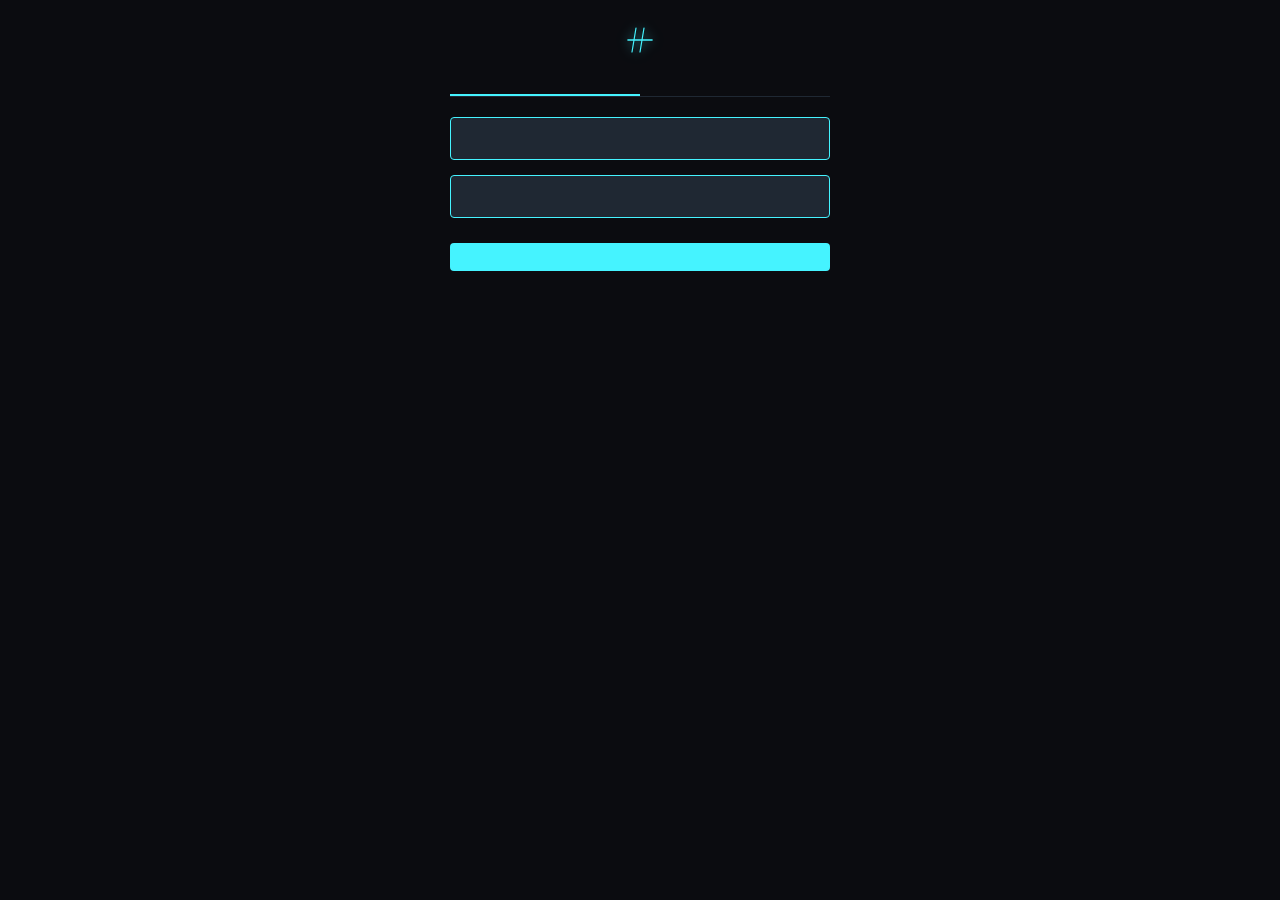
==== auth.html @ b18f2dba "Add files via upload" ====
<!DOCTYPE html>
<html lang="id">
<head>
    <meta charset="UTF-8">
    <meta name="viewport" content="width=device-width, initial-scale=1.0, maximum-scale=1.0, user-scalable=no">
    <title>SushnHush - Authentication</title>
    <link rel="stylesheet" href="style-global.css">
</head>
<body>
    <div class="container">
        <div class="auth-gate" id="authGate">
            <svg class="svg-logo-small" viewBox="0 0 100 100" xmlns="http://www.w3.org/2000/svg">
                <line x1="40" y1="20" x2="30" y2="80" class="shh-line" />
                <line x1="60" y1="20" x2="50" y2="80" class="shh-line" />
                <line x1="20" y1="50" x2="80" y2="50" class="shh-cross" />
            </svg>
            <div class="auth-tabs">
                <button class="tab-btn active" id="tabLogin" onclick="switchTab('login')"></button>
                <button class="tab-btn" id="tabRegister" onclick="switchTab('register')"></button>
            </div>
            <div id="formLogin" class="show-node">
                <input type="text" id="loginUser" class="input-field">
                <div class="password-wrapper">
                    <input type="password" id="loginPass" class="input-field" autocomplete="current-password">
                    <button type="button" class="toggle-pass" onclick="togglePassword('loginPass', this)"></button>
                </div>
                <button class="btn-submit" id="btnLoginSubmit" onclick="simulasiLogin()"></button>
                <p class="forgot-link" id="loginForgot" onclick="trigger3Blok()"></p>
            </div>
            <div id="formRegister" class="hide-node">
                <input type="text" id="regUser" class="input-field" autocomplete="off" oninput="cekPassword()">
                <p class="error-text" id="userTakenText"></p>
                <input type="email" id="regEmail" class="input-field" autocomplete="email" oninput="cekPassword()">
                <div class="password-wrapper">
                    <input type="password" id="regPass" class="input-field" autocomplete="new-password" oninput="cekPassword()">
                    <button type="button" class="toggle-pass" onclick="togglePassword('regPass', this)"></button>
                </div>
                <div class="password-wrapper">
                    <input type="password" id="regPassConfirm" class="input-field" autocomplete="new-password" oninput="cekPassword()">
                    <button type="button" class="toggle-pass" onclick="togglePassword('regPassConfirm', this)"></button>
                </div>
                <p class="error-text" id="passMismatchText"></p>
                <p class="helper-text" id="passHelperText"></p>
                <div class="divider-text" id="reg3BlockTitle"></div>
                <input type="text" id="regQ" class="input-field" autocomplete="off">
                <input type="text" id="regClue" class="input-field" autocomplete="off">
                <input type="password" id="regAns" class="input-field" autocomplete="off">
                <button class="btn-submit" id="btnRegSubmit" onclick="simulasiRegister()" disabled></button>
            </div>
        </div>
    </div>
    <script src="app-global.js"></script>
    <script>
        window.addEventListener('load', function() {
            const lang = localStorage.getItem('sush_lang') || 'ID';
            if (typeof kontenBahasa === 'undefined') return;
            const data = kontenBahasa[lang];
            if (!data) return;

            document.getElementById('tabLogin').innerText = data.tabL; 
            document.getElementById('tabRegister').innerText = data.tabR;
            document.getElementById('loginUser').placeholder = data.loginUserPlaceholder; 
            document.getElementById('loginPass').placeholder = data.loginPassPlaceholder;
            document.getElementById('btnLoginSubmit').innerText = data.loginSubmit; 
            document.getElementById('loginForgot').innerText = data.loginForgot;
            document.getElementById('regUser').placeholder = data.regUserPlaceholder; 
            document.getElementById('regEmail').placeholder = data.regEmailPlaceholder;
            document.getElementById('regPass').placeholder = data.regPassPlaceholder; 
            document.getElementById('regPassConfirm').placeholder = lang === 'ID' ? 'Ulangi Password...' : 'Repeat Password...';
            document.getElementById('passHelperText').innerText = data.passHelper; 
            document.getElementById('reg3BlockTitle').innerText = data.reg3BlockTitle;
            document.getElementById('regQ').placeholder = data.regQPlaceholder; 
            document.getElementById('regClue').placeholder = data.regCluePlaceholder;
            document.getElementById('regAns').placeholder = data.regAnsPlaceholder; 
            document.getElementById('btnRegSubmit').innerText = data.regSubmit;
            document.getElementById('userTakenText').innerText = data.userTaken;

            const btnsToggle = document.querySelectorAll('.toggle-pass');
            btnsToggle.forEach(b => { b.innerText = data.passShow; });
        });

        function switchTab(tab) {
            const loginForm = document.getElementById('formLogin'); 
            const regForm = document.getElementById('formRegister');
            const tabL = document.getElementById('tabLogin'); 
            const tabR = document.getElementById('tabRegister');
            if (tab === 'login') { 
                loginForm.classList.replace('hide-node', 'show-node'); 
                regForm.classList.replace('show-node', 'hide-node'); 
                tabL.classList.add('active'); 
                tabR.classList.remove('active'); 
            } else { 
                regForm.classList.replace('hide-node', 'show-node'); 
                loginForm.classList.replace('show-node', 'hide-node'); 
                tabR.classList.add('active'); 
                tabL.classList.remove('active'); 
                cekPassword();
            }
        }

        function togglePassword(inputId, btn) {
            const input = document.getElementById(inputId);
            const lang = localStorage.getItem('sush_lang') || 'ID';
            if (typeof kontenBahasa === 'undefined') return;
            const data = kontenBahasa[lang];
            if (input.type === 'password') { 
                input.type = 'text'; 
                btn.innerText = data.passHide; 
            } else { 
                input.type = 'password'; 
                btn.innerText = data.passShow; 
            }
        }
        function cekPassword() {
            const user = document.getElementById('regUser').value.trim();
            const email = document.getElementById('regEmail').value.trim();
            const p1 = document.getElementById('regPass').value;
            const p2 = document.getElementById('regPassConfirm').value;
            const err = document.getElementById('passMismatchText');
            const btn = document.getElementById('btnRegSubmit');
            const lang = localStorage.getItem('sush_lang') || 'ID';
            
            if (p2 === "") { err.style.display = 'none'; btn.disabled = true; return; }
            if (p1 !== p2) { 
                err.innerText = lang === 'ID' ? 'Password tidak sama!' : 'Passwords do not match!';
                err.style.display = 'block'; btn.disabled = true; 
            } else { 
                err.style.display = 'none'; 
                if(user !== "" && email !== "" && p1.length >= 6) { btn.disabled = false; } else { btn.disabled = true; }
            }
        }

        const anonNouns = [
            "Panda", "Fox", "Wolf", "Raven", "Viper", "Owl", "Shark", "Falcon", "Panther", "Cobra",
            "Jaguar", "Lynx", "Leopard", "Cheetah", "Badger", "Coyote", "Condor", "Python", "Mamba", "Raptor",
            "Scorpion", "Spider", "Wombat", "Ferret", "Otter", "Weasel", "Ocelot", "Orca", "Mantis", "Grizzly", "Zeus", "Poseidon", "Hades", "Apollo", "Ares", "Hermes", "Hephaestus", "Dionysus", "Odin", "Thor", "Loki", "Anubis", "Osiris", "Ra", "Horus", "Artemis", "Athena", "Aphrodite", "Hera", "Achilles", "Hercules", "Perseus", "Spartacus", "Caesar", "Augustus", "Nero", "Caligula", "Romulus", "Remus", "Alexander", "Hannibal", "Joker", "King", "Queen", "Jack", "Ace", "Spade", "Heart", "Diamond", "Club", "Medusa", "Griffin", "Phoenix", "Gargoyle", "Hydra", "Siren", "Gorgon", "Kraken", "Pegasus", "Centaur", "Cyclops", "Titan", "Valkyrie", "Sphinx", "Minotaur", "Yeti", "Bigfoot", "Chimera", "Banshee", "Wendigo"
        ];

        function generateSecretPin() {
            const chars = "ABCDEFGHJKLMNPQRSTUVWXYZ23456789"; 
            let result = "";
            for (let i = 0; i < 6; i++) {
                result += chars.charAt(Math.floor(Math.random() * chars.length));
            }
            return result;
        }

        async function simulasiRegister() {
            const userValue = document.getElementById('regUser').value.trim(); 
            const emailValue = document.getElementById('regEmail').value.trim(); 
            const passValue = document.getElementById('regPass').value;
            const passwordPattern = /^(?=.*[a-zA-Z])(?=.*\d).{6,}$/; 
            const invalidUserPattern = /[@]/;
            const lang = localStorage.getItem('sush_lang') || 'ID';
            
            const errUserTaken = document.getElementById('userTakenText');
            if (errUserTaken) errUserTaken.style.display = 'none';
            
            if(!userValue || !emailValue) {
                alert(lang === 'ID' ? "Username dan Email wajib diisi!" : "Username and Email are required!");
                return;
            }

            if (invalidUserPattern.test(userValue)) {
                alert(lang === 'ID' ? "Akses Ditolak: Username tidak boleh mengandung simbol '@' atau menyerupai format email!" : "Access Denied: Username must not contain the '@' symbol or resemble an email format!");
                return;
            }
            
            if (!passwordPattern.test(passValue)) {
                alert(lang === 'ID' ? "Akses Ditolak: Password harus terdiri dari minimal 6 karakter dan merupakan gabungan huruf serta angka!" : "Access Denied: Password must be at least 6 characters and contain both letters and numbers!");
                return;
            }
            
            try {
                const urlCekUser = SUPABASE_URL + '/rest/v1/users?username=eq.' + encodeURIComponent(userValue);
                const resCekUser = await fetch(urlCekUser, { method: 'GET', headers: reqHeaders });
                const dataCekUser = await resCekUser.json();
                
                if (dataCekUser && dataCekUser.length > 0) {
                    if (errUserTaken) errUserTaken.style.display = 'block';
                    return;
                }

                const urlCek = SUPABASE_URL + '/rest/v1/users?email=eq.' + encodeURIComponent(emailValue);
                const resCek = await fetch(urlCek, { method: 'GET', headers: reqHeaders });
                const dataCek = await resCek.json();
                
                if (dataCek && dataCek.length > 0) {
                    alert(lang === 'ID' ? "Akses Ditolak: Email ini sudah terdaftar di sistem SUSHNHUSH!" : "Access Denied: This email is already registered!");
                    return;
                }
                
                const newAlias = `${anonNouns[Math.floor(Math.random() * anonNouns.length)]}#${generateSecretPin()}`;
                
                const urlPost = SUPABASE_URL + '/rest/v1/users';
                const postHeaders = Object.assign({}, reqHeaders, { 'Prefer': 'return=representation' });
                const resPost = await fetch(urlPost, {
                    method: 'POST',
                    headers: postHeaders,
                    body: JSON.stringify({ username: userValue, email: emailValue, global_alias: newAlias, password: passValue })
                });
                
                if (!resPost.ok) {
                    const errObj = await resPost.json();
                    alert("System Error: " + errObj.message);
                    return;
                }
                
                localStorage.setItem('sush_curUser', userValue); 
                localStorage.setItem('sush_curEmail', emailValue); 
                localStorage.setItem('sush_curAlias', newAlias);
                
                if (lang === 'ID') {
                    alert(`Registrasi Berhasil\n\nAkun Anda telah dibuat. Sistem mengacak nama samaran Anda menjadi: ${newAlias}`);
                } else {
                    alert(`Registration Successful\n\nAccount created. System randomized your alias to: ${newAlias}`);
                }
                
                if (typeof navigasiKeHalaman === 'function') {
                    navigasiKeHalaman('beranda.html', 'slide-out-left');
                } else {
                    window.location.href = 'beranda.html';
                }
                
            } catch (err) {
                alert(lang === 'ID' ? "Koneksi ke server gagal: " + err.message : "Failed to connect to server: " + err.message);
            }
        }
        async function simulasiLogin() {
            const loginVal = document.getElementById('loginUser').value.trim();
            const passVal = document.getElementById('loginPass').value; 
            const lang = localStorage.getItem('sush_lang') || 'ID';
            
            if(!loginVal || !passVal) {
                alert(lang === 'ID' ? 'Username/Email dan Password wajib diisi!' : 'Username/Email and Password are required!');
                return;
            }

            try {
                const urlGet = SUPABASE_URL + '/rest/v1/users?or=(email.eq.' + encodeURIComponent(loginVal) + ',username.eq.' + encodeURIComponent(loginVal) + ')';
                const res = await fetch(urlGet, { method: 'GET', headers: reqHeaders });
                const data = await res.json();
                
                if (!data || data.length === 0) {
                    alert(lang === 'ID' ? 'Akses Ditolak: Kredensial tidak dikenali di sistem!' : 'Access Denied: Unrecognized Credentials!');
                    return;
                }
                
                if (data[0].password !== passVal) {
                    alert(lang === 'ID' ? 'Akses Ditolak: Password yang Anda masukkan salah!' : 'Access Denied: Incorrect Password!');
                    return;
                }
                
                localStorage.setItem('sush_curUser', data[0].username || 'Member'); 
                localStorage.setItem('sush_curEmail', data[0].email);
                localStorage.setItem('sush_curAlias', data[0].global_alias);
                
                if (lang === 'ID') {
                    alert(`Mencocokkan kredensial dengan database...\nBerhasil masuk ke SUSHNHUSH!`);
                } else {
                    alert(`Matching credentials with database...\nSuccessfully entered SUSHNHUSH!`);
                }
                
                if (typeof navigasiKeHalaman === 'function') {
                    navigasiKeHalaman('beranda.html', 'slide-out-left');
                } else {
                    window.location.href = 'beranda.html';
                }
            } catch (err) {
                alert('System Error: ' + err.message);
            }
        }

        function trigger3Blok() {
            const lang = localStorage.getItem('sush_lang') || 'ID';
            const inputUser = prompt(lang === 'ID' ? "Masukkan Email/Username terdaftar:" : "Enter your registered Email/Username:");
            if (!inputUser) return;
            alert(lang === 'ID' ? `[PROSES PEMULIHAN 3 BLOK AKTIF] \n\nSistem menampilkan Pertanyaan Rahasia & Clue buatanmu sendiri. \n\n[Skenario Sukses]: Jika Jawaban cocok, link reset otomatis terkirim via Email Service Gratisan (Brevo/Resend)!` : `[3-BLOCK RECOVERY ACTIVE] \n\nSystem fetches your unique Secret Question & Clue. \n\n[Success Scenario]: If the Answer matches, a reset link will be sent via Free Email Service!`);
        }
    </script>
</body>
</html>
---- style-global.css ----
body {
    margin: 0;
    padding: 0;
    background-color: #0b0c10;
    color: #c5c6c7;
    font-family: 'Segoe UI', Tahoma, Geneva, Verdana, sans-serif;
    display: flex;
    justify-content: center;
    align-items: center;
    min-height: 100dvh;
    width: 100vw;
    overflow: hidden;
}

.container {
    width: 100%;
    max-width: 420px;
    height: 100dvh;
    padding: 20px;
    box-sizing: border-box;
    display: flex;
    flex-direction: column;
    position: relative;
    overflow: hidden;
}

.page-view {
    position: absolute;
    top: 0;
    left: 0;
    width: 100%;
    height: 100%;
    padding: 20px;
    box-sizing: border-box;
    display: flex;
    flex-direction: column;
    background-color: #0b0c10;
}

.slide-out-left {
    animation: slideOutLeftAnim 0.25s ease-in-out forwards;
}

.slide-in-right {
    animation: slideInRightAnim 0.25s ease-in-out forwards;
}

.slide-out-right {
    animation: slideOutRightAnim 0.25s ease-in-out forwards;
}

.slide-in-left {
    animation: slideInLeftAnim 0.25s ease-in-out forwards;
}

@keyframes slideOutLeftAnim {
    from { transform: translateX(0); opacity: 1; }
    to { transform: translateX(-100%); opacity: 0; }
}

@keyframes slideInRightAnim {
    from { transform: translateX(100%); opacity: 0; }
    to { transform: translateX(0); opacity: 1; }
}

@keyframes slideOutRightAnim {
    from { transform: translateX(0); opacity: 1; }
    to { transform: translateX(100%); opacity: 0; }
}

@keyframes slideInLeftAnim {
    from { transform: translateX(-100%); opacity: 0; }
    to { transform: translateX(0); opacity: 1; }
}

.language-gate {
    display: flex;
    flex-direction: column;
    justify-content: center;
    align-items: center;
    height: 100%;
}

.brand-name {
    font-size: 1.8rem;
    font-weight: bold;
    color: #ffffff;
    letter-spacing: 3px;
    margin-bottom: 40px;
    text-align: center;
}

.btn-lang {
    background: transparent;
    border: 1px solid #45f3ff;
    color: #45f3ff;
    padding: 12px 24px;
    font-size: 1rem;
    font-weight: 600;
    margin: 10px auto;
    cursor: pointer;
    border-radius: 4px;
    width: 85%;
    display: block;
    transition: all 0.3s ease;
}

.btn-lang:active, .btn-lang:hover {
    background: #45f3ff;
    color: #0b0c10;
    box-shadow: 0 0 15px #45f3ff;
}

.landing-page {
    height: 100%;
    overflow-y: auto;
    text-align: left;
    padding-bottom: 20px;
    position: relative;
}

.btn-back-gate {
    background: transparent;
    border: none;
    color: #45f3ff;
    font-size: 1.2rem;
    cursor: pointer;
    position: relative;
    display: inline-block;
    margin-bottom: 10px;
    padding: 10px 0;
    outline: none;
}

.landing-page h2 {
    color: #ffffff;
    font-size: 1.6rem;
    text-align: center;
    margin-bottom: 25px;
    border-bottom: 1px solid #1f2833;
    padding-bottom: 10px;
    margin-top: 10px;
}

.section-title {
    color: #ffffff;
    font-size: 1.1rem;
    font-weight: 600;
    margin-top: 20px;
    margin-bottom: 8px;
}

.vibe-box {
    background: #1f2833;
    border-left: 4px solid #45f3ff;
    padding: 12px 15px;
    margin-bottom: 15px;
    border-radius: 4px;
}

.vibe-box p {
    margin: 0;
    font-size: 0.95rem;
    line-height: 1.5;
}

.feature-list {
    margin: 0 0 20px 0;
    padding-left: 20px;
    font-size: 0.95rem;
    line-height: 1.6;
}

.feature-list li {
    margin-bottom: 8px;
}

.rules-box {
    background: #151a21;
    border: 1px solid #ff4a4a;
    padding: 15px;
    border-radius: 4px;
    margin-bottom: 30px;
}

.rules-box h3 {
    color: #ff4a4a;
    margin-top: 0;
    margin-bottom: 8px;
    font-size: 1rem;
}

.rules-box ul {
    margin: 0;
    padding-left: 20px;
    font-size: 0.9rem;
    color: #e5e5e5;
    line-height: 1.5;
}

.btn-next {
    background: #45f3ff;
    color: #0b0c10;
    border: none;
    padding: 14px;
    font-size: 1rem;
    font-weight: bold;
    width: 100%;
    border-radius: 4px;
    cursor: pointer;
    margin-bottom: 20px;
    box-shadow: 0 4px 10px rgba(69, 243, 255, 0.2);
}

.auth-gate {
    height: 100%;
    overflow-y: auto;
    padding-bottom: 20px;
}

.auth-tabs {
    display: flex;
    margin-bottom: 20px;
    border-bottom: 1px solid #1f2833;
}

.tab-btn {
    flex: 1;
    background: transparent;
    border: none;
    color: #c5c6c7;
    padding: 12px;
    font-size: 1rem;
    font-weight: bold;
    cursor: pointer;
    transition: all 0.3s;
}

.tab-btn.active {
    color: #45f3ff;
    border-bottom: 2px solid #45f3ff;
}

.input-field {
    width: 100%;
    padding: 12px;
    margin-bottom: 15px;
    box-sizing: border-box;
    background: #1f2833;
    border: 1px solid #45f3ff;
    color: #ffffff;
    border-radius: 4px;
    font-size: 0.95rem;
    outline: none;
}

.input-field:focus {
    box-shadow: 0 0 8px rgba(69, 243, 255, 0.3);
}

.password-wrapper {
    position: relative;
    width: 100%;
    margin-bottom: 15px;
}

.password-wrapper .input-field {
    margin-bottom: 0;
    padding-right: 65px;
}

.toggle-pass {
    position: absolute;
    right: 12px;
    top: 50%;
    transform: translateY(-50%);
    background: transparent;
    border: none;
    color: #45f3ff;
    font-size: 0.75rem;
    font-weight: bold;
    cursor: pointer;
    outline: none;
    padding: 0;
    letter-spacing: 1px;
}

.helper-text {
    color: #a0a0a0;
    font-size: 0.8rem;
    text-align: left;
    margin-top: -10px;
    margin-bottom: 15px;
    line-height: 1.4;
}

.error-text {
    color: #ff4a4a;
    font-size: 0.8rem;
    text-align: left;
    margin-top: -10px;
    margin-bottom: 15px;
    line-height: 1.4;
    display: none;
}

.divider-text {
    color: #45f3ff;
    font-size: 0.85rem;
    text-align: left;
    margin: 10px 0 15px 0;
    border-bottom: 1px dashed #1f2833;
    padding-bottom: 5px;
}

.btn-submit {
    background: #45f3ff;
    color: #0b0c10;
    border: none;
    padding: 14px;
    font-size: 1rem;
    font-weight: bold;
    width: 100%;
    border-radius: 4px;
    cursor: pointer;
    margin-top: 10px;
    transition: 0.3s;
}

.btn-submit:disabled {
    background: #333;
    color: #777;
    cursor: not-allowed;
    box-shadow: none;
}

.forgot-link {
    color: #45f3ff;
    font-size: 0.85rem;
    text-align: center;
    margin-top: 15px;
    cursor: pointer;
    text-decoration: underline;
}
.main-hub {
    height: 100%;
    flex-direction: column;
    display: flex;
}

.hub-header {
    display: flex;
    justify-content: space-between;
    align-items: center;
    border-bottom: 1px solid #1f2833;
    padding-bottom: 12px;
    width: 100%;
    box-sizing: border-box;
    flex-wrap: wrap;
    gap: 10px;
}

.hub-title {
    font-size: 1.2rem;
    color: #ffffff;
    margin: 0;
    font-weight: bold;
    display: flex;
    align-items: center;
    gap: 8px;
    cursor: pointer;
    user-select: none;
}

.hub-nav-group {
    display: flex;
    gap: 10px;
    align-items: center;
    flex-wrap: wrap;
}

.nav-btn {
    background: transparent;
    border: none;
    color: #c5c6c7;
    font-size: 0.85rem;
    font-weight: bold;
    cursor: pointer;
    padding: 5px;
    transition: color 0.3s;
    outline: none;
}

.nav-btn.active, .nav-btn:hover {
    color: #45f3ff;
}

.nav-btn-action {
    background: transparent;
    border: 1px solid #45f3ff;
    color: #45f3ff;
    font-size: 1.2rem;
    font-weight: bold;
    cursor: pointer;
    padding: 0 8px;
    border-radius: 4px;
    display: flex;
    align-items: center;
    justify-content: center;
    height: 28px;
    outline: none;
}

.btn-logout {
    background: transparent;
    border: 1px solid #ff4a4a;
    color: #ff4a4a;
    padding: 5px 10px;
    border-radius: 4px;
    cursor: pointer;
    font-size: 0.8rem;
    font-weight: bold;
    outline: none;
}

.roll-down-panel {
    width: 100%;
    background: #151a21;
    box-sizing: border-box;
    overflow-y: auto;
    max-height: 0px;
    transition: max-height 0.4s ease-in-out;
    border-bottom: 1px solid transparent;
}

.roll-down-panel.active {
    border-bottom: 1px solid #1f2833;
    margin-bottom: 15px;
    max-height: 50vh;
}

.roll-down-content {
    padding: 15px;
    display: flex;
    flex-direction: column;
    gap: 15px;
}

.profile-bar {
    background: #0b0c10;
    border: 1px dashed #45f3ff;
    border-radius: 4px;
    padding: 10px 15px;
    display: flex;
    flex-direction: column;
    gap: 5px;
}

.profile-item {
    font-size: 0.85rem;
    color: #c5c6c7;
    display: flex;
    justify-content: space-between;
}

.profile-item span:first-child {
    font-weight: bold;
    color: #45f3ff;
}

.btn-create-group {
    background: #45f3ff;
    color: #0b0c10;
    border: none;
    padding: 15px;
    font-size: 1.1rem;
    font-weight: bold;
    width: 100%;
    border-radius: 4px;
    cursor: pointer;
}

.btn-invite-link {
    background: #1f2833;
    color: #45f3ff;
    border: 1px dashed #45f3ff;
    padding: 10px;
    font-size: 0.95rem;
    font-weight: bold;
    width: 100%;
    border-radius: 4px;
    cursor: pointer;
    margin-bottom: 20px;
    transition: 0.3s;
}

.btn-invite-link:active {
    background: #45f3ff;
    color: #0b0c10;
}

.search-box {
    display: flex;
}

.search-box .input-field {
    margin-bottom: 0;
    border-radius: 4px 0 0 4px;
    border-right: none;
}

.btn-search {
    background: #1f2833;
    border: 1px solid #45f3ff;
    border-left: none;
    color: #45f3ff;
    padding: 0 20px;
    border-radius: 0 4px 4px 0;
    cursor: pointer;
    font-weight: bold;
}

.list-item-friend {
    display: flex;
    justify-content: space-between;
    align-items: center;
    background: #0b0c10;
    border-left: 3px solid #45f3ff;
    padding: 10px;
    border-radius: 2px;
    cursor: pointer;
    transition: background 0.3s;
}

.list-item-friend:hover {
    background: #1f2833;
}

.list-friend-name {
    font-size: 0.9rem;
    color: #ffffff;
    font-weight: bold;
}

.chat-list {
    flex: 1;
    overflow-y: auto;
    display: flex;
    flex-direction: column;
    gap: 10px;
    margin-top: 15px;
}

.empty-state {
    text-align: center;
    padding: 20px 10px;
    color: #a0a0a0;
    font-size: 0.95rem;
    border: 1px dashed #1f2833;
    border-radius: 4px;
}

.chat-room {
    height: 100%;
    flex-direction: column;
    display: flex;
}

.chat-header {
    display: flex;
    justify-content: space-between;
    align-items: center;
    border-bottom: 1px solid #1f2833;
    padding-bottom: 15px;
    margin-bottom: 15px;
}

.back-btn {
    background: transparent;
    border: none;
    color: #45f3ff;
    font-size: 1.5rem;
    cursor: pointer;
    padding: 0 10px 0 0;
    outline: none;
}

.chat-title-area {
    flex: 1;
    text-align: left;
}

.chat-group-name {
    font-size: 1.2rem;
    color: #ffffff;
    font-weight: bold;
    margin: 0;
}

.chat-status {
    font-size: 0.75rem;
    color: #a0a0a0;
    margin-top: 3px;
    font-style: italic;
}

.chat-secret-id {
    font-size: 0.8rem;
    color: #a0a0a0;
    background: #151a21;
    padding: 2px 6px;
    border-radius: 4px;
}

.chat-messages {
    flex: 1;
    overflow-y: auto;
    display: flex;
    flex-direction: column;
    gap: 12px;
    padding-right: 5px;
    margin-bottom: 15px;
}

.msg-bubble {
    max-width: 80%;
    padding: 10px 14px;
    border-radius: 8px;
    font-size: 0.95rem; line-height: 1.4;
    word-wrap: break-word;
    position: relative;
}

.msg-me {
    background: #45f3ff;
    color: #0b0c10;
    align-self: flex-end;
    border-bottom-right-radius: 2px;
}

.msg-system {
    background: transparent;
    color: #a0a0a0;
    align-self: center;
    font-size: 0.8rem;
    text-align: center;
    font-style: italic;
    border: 1px dashed #1f2833;
    border-radius: 4px;
    padding: 5px 10px;
    width: 90%;
}

.msg-lifespan {
    font-size: 0.7rem;
    margin-top: 5px;
    text-align: right;
    opacity: 0.7;
    font-weight: bold;
}

.chat-input-area {
    display: flex;
    gap: 10px;
    align-items: center;
    background: #0b0c10;
    padding-top: 10px;
    border-top: 1px solid #1f2833;
}

.chat-input {
    flex: 1;
    padding: 14px;
    background: #151a21;
    border: 1px solid #1f2833;
    color: #fff;
    border-radius: 20px;
    outline: none;
    transition: 0.3s;
    font-size: 0.95rem;
}

.chat-input:focus {
    border-color: #45f3ff;
}

.btn-send {
    background: #45f3ff;
    border: none;
    width: 45px;
    height: 45px;
    border-radius: 50%;
    color: #0b0c10;
    cursor: pointer;
    display: flex;
    justify-content: center;
    align-items: center;
    font-size: 1.2rem;
    transform: rotate(-45deg);
    padding-left: 5px;
}

.notif-item {
    display: flex;
    flex-direction: column;
    gap: 10px;
    background: #0b0c10;
    border-left: 3px solid #ffd700;
    padding: 10px;
    border-radius: 2px;
}

.notif-text {
    font-size: 0.85rem;
    color: #ffffff;
    line-height: 1.4;
}

.notif-bars {
    width: 100%;
    display: flex;
    flex-direction: column;
}

.notif-btns {
    display: flex;
    gap: 10px;
}

.btn-notif-accept {
    flex: 1;
    background: #45f3ff;
    border: none;
    color: #0b0c10;
    padding: 6px;
    font-size: 0.8rem;
    font-weight: bold;
    border-radius: 2px;
    cursor: pointer;
}

.btn-notif-reject {
    flex: 1;
    background: transparent;
    border: 1px solid #ff4a4a;
    color: #ff4a4a;
    padding: 6px;
    font-size: 0.8rem;
    font-weight: bold;
    border-radius: 2px;
    cursor: pointer;
}

.modal-overlay {
    display: none;
    position: fixed;
    top: 0;
    left: 0;
    width: 100%;
    height: 100%;
    background: rgba(11, 12, 16, 0.95);
    z-index: 1000;
    justify-content: center;
    align-items: center;
    backdrop-filter: blur(5px);
}

.modal-box {
    background: #151a21;
    border: 1px solid #45f3ff;
    width: 90%;
    max-width: 350px;
    padding: 20px;
    border-radius: 8px;
    text-align: left;
}

.modal-title {
    color: #ffffff;
    font-size: 1.2rem;
    margin: 0 0 15px 0;
    border-bottom: 1px dashed #1f2833;
    padding-bottom: 10px;
}

.modal-text {
    color: #c5c6c7;
    font-size: 0.9rem;
    margin-bottom: 20px;
    line-height: 1.5;
}

.modal-actions {
    display: flex;
    gap: 10px;
}

.btn-cancel {
    flex: 1;
    background: transparent;
    border: 1px solid #c5c6c7;
    color: #c5c6c7;
    padding: 10px;
    border-radius: 4px;
    cursor: pointer;
    font-weight: bold;
}

.btn-confirm {
    flex: 1;
    background: #45f3ff;
    border: none;
    color: #0b0c10;
    padding: 10px;
    border-radius: 4px;
    cursor: pointer;
    font-weight: bold;
}

.show-node {
    display: block !important;
}

.show-flex {
    display: flex !important;
}

.fade-in {
    opacity: 1 !important;
    transform: translateX(0) !important;
    transform: translateY(0) !important;
}

.hide-node {
    display: none !important;
}

.svg-logo {
    width: 60px;
    height: 60px;
    aspect-ratio: 1 / 1;
    margin: 0 auto 15px auto;
    display: block;
    filter: drop-shadow(0 0 8px rgba(69, 243, 255, 0.6));
}

.svg-logo-small {
    width: 40px;
    height: 40px;
    aspect-ratio: 1 / 1;
    margin: 0 auto 10px auto;
    display: block;
    filter: drop-shadow(0 0 6px rgba(69, 243, 255, 0.6));
}

.svg-logo-hub {
    width: 30px;
    height: 30px;
    display: inline-block;
    filter: drop-shadow(0 0 5px rgba(69, 243, 255, 0.8));
}

.shh-line {
    stroke: #45f3ff;
    stroke-width: 3;
    stroke-linecap: round;
}

.shh-cross {
    stroke: #45f3ff;
    stroke-width: 4;
    stroke-linecap: round;
}

.neon-dot {
    font-size: 1.2rem;
    margin-left: 5px;
    line-height: 1;
    display: inline-block;
}

.dot-green {
    color: #45f3ff;
    text-shadow: 0 0 5px #45f3ff, 0 0 10px #45f3ff;
}

.dot-yellow {
    color: #ffd700;
    text-shadow: 0 0 5px #ffd700, 0 0 10px #ffd700;
}

.dot-red {
    color: #ff4a4a;
    text-shadow: 0 0 5px #ff4a4a, 0 0 10px #ff4a4a;
}

::-webkit-scrollbar {
    width: 4px;
}

::-webkit-scrollbar-track {
    background: transparent;
}

::-webkit-scrollbar-thumb {
    background: #1f2833;
    border-radius: 10px;
}
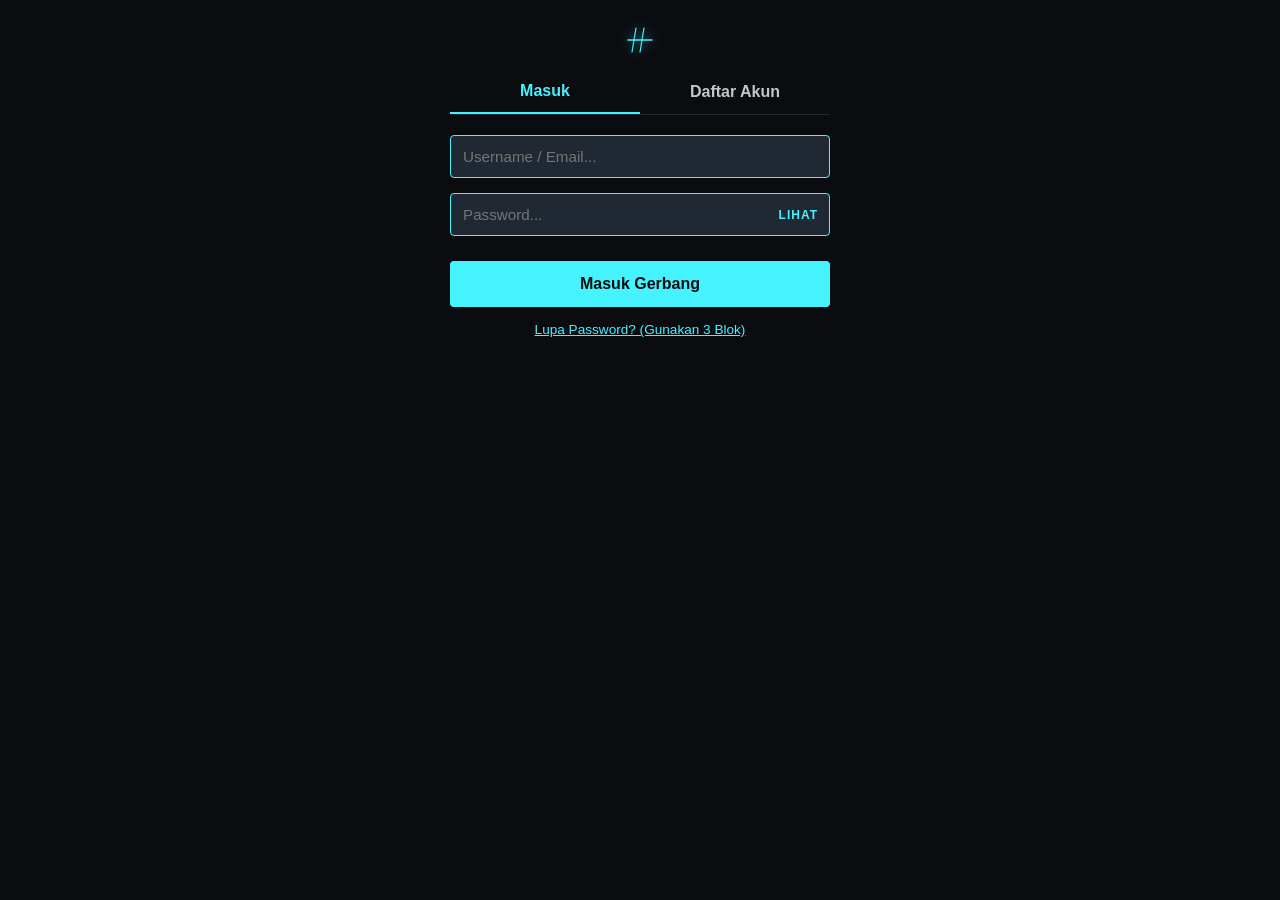
==== commit 8bc46a32: "Update auth.html" ====
--- a/auth.html
+++ b/auth.html
@@ -8,16 +8,18 @@
 </head>
 <body>
     <div class="container">
-        <div class="auth-gate" id="authGate">
+        <div class="auth-gate" id="authGate" style="display: block; opacity: 1;">
             <svg class="svg-logo-small" viewBox="0 0 100 100" xmlns="http://www.w3.org/2000/svg">
                 <line x1="40" y1="20" x2="30" y2="80" class="shh-line" />
                 <line x1="60" y1="20" x2="50" y2="80" class="shh-line" />
                 <line x1="20" y1="50" x2="80" y2="50" class="shh-cross" />
             </svg>
+            
             <div class="auth-tabs">
                 <button class="tab-btn active" id="tabLogin" onclick="switchTab('login')"></button>
                 <button class="tab-btn" id="tabRegister" onclick="switchTab('register')"></button>
             </div>
+            
             <div id="formLogin" class="show-node">
                 <input type="text" id="loginUser" class="input-field">
                 <div class="password-wrapper">
@@ -27,36 +29,70 @@
                 <button class="btn-submit" id="btnLoginSubmit" onclick="simulasiLogin()"></button>
                 <p class="forgot-link" id="loginForgot" onclick="trigger3Blok()"></p>
             </div>
+            
             <div id="formRegister" class="hide-node">
                 <input type="text" id="regUser" class="input-field" autocomplete="off" oninput="cekPassword()">
                 <p class="error-text" id="userTakenText"></p>
                 <input type="email" id="regEmail" class="input-field" autocomplete="email" oninput="cekPassword()">
+                
                 <div class="password-wrapper">
                     <input type="password" id="regPass" class="input-field" autocomplete="new-password" oninput="cekPassword()">
                     <button type="button" class="toggle-pass" onclick="togglePassword('regPass', this)"></button>
                 </div>
+
                 <div class="password-wrapper">
                     <input type="password" id="regPassConfirm" class="input-field" autocomplete="new-password" oninput="cekPassword()">
                     <button type="button" class="toggle-pass" onclick="togglePassword('regPassConfirm', this)"></button>
                 </div>
+                
                 <p class="error-text" id="passMismatchText"></p>
                 <p class="helper-text" id="passHelperText"></p>
+                
                 <div class="divider-text" id="reg3BlockTitle"></div>
                 <input type="text" id="regQ" class="input-field" autocomplete="off">
                 <input type="text" id="regClue" class="input-field" autocomplete="off">
                 <input type="password" id="regAns" class="input-field" autocomplete="off">
+                
                 <button class="btn-submit" id="btnRegSubmit" onclick="simulasiRegister()" disabled></button>
             </div>
         </div>
     </div>
-    <script src="app-global.js"></script>
-    <script>
+        <script>
+        const SUPABASE_URL = 'https://zyqqywdobpkyhmzcrlws.supabase.co';
+        const SUPABASE_KEY = 'sb_publishable_phKP0N4tOOkrVKr4lyQZHw_T9cqh9Bk';
+        
+        const reqHeaders = {
+            'apikey': SUPABASE_KEY,
+            'Authorization': 'Bearer ' + SUPABASE_KEY,
+            'Content-Type': 'application/json'
+        };
+
+        const kontenBahasaLokal = {
+            'ID': {
+                tabL: 'Masuk', tabR: 'Daftar Akun',
+                loginUserPlaceholder: 'Username / Email...', loginPassPlaceholder: 'Password...', loginSubmit: 'Masuk Gerbang', loginForgot: 'Lupa Password? (Gunakan 3 Blok)',
+                regUserPlaceholder: 'Username...', regEmailPlaceholder: 'Email Aktif...', regPassPlaceholder: 'Password...', passHelper: '*Password terdiri dari minimal 6 karakter gabungan antara angka dan huruf.',
+                reg3BlockTitle: 'Keamanan 3 Blok (Anti-Lupa)', regQPlaceholder: '1. Buat Pertanyaan Rahasia (Cth: Kucing pertama?)...', regCluePlaceholder: '2. Clue Jawaban (Cth: Warna Oren)...', regAnsPlaceholder: '3. Jawaban Rahasia (Akan di-hash)...', regSubmit: 'Daftar & Acak Nama Samaran',
+                passShow: 'LIHAT', passHide: 'TUTUP', userTaken: 'Username sudah digunakan!'
+            },
+            'EN': {
+                tabL: 'Sign In', tabR: 'Register',
+                loginUserPlaceholder: 'Username / Email...', loginPassPlaceholder: 'Password...', loginSubmit: 'Enter the Gate', loginForgot: 'Forgot Password? (Use 3 Blocks)',
+                regUserPlaceholder: 'Username...', regEmailPlaceholder: 'Active Email...', regPassPlaceholder: 'Password...', passHelper: '*Password must be at least 6 characters containing both letters and numbers.',
+                reg3BlockTitle: '3-Block Security (Anti-Forget)', regQPlaceholder: '1. Secret Question (Ex: First pet?)...', regCluePlaceholder: '2. Answer Clue (Ex: Orange color)...', regAnsPlaceholder: '3. Secret Answer (Will be hashed)...', regSubmit: 'Register & Randomize Alias',
+                passShow: 'SHOW', passHide: 'HIDE', userTaken: 'Username is already taken!'
+            }
+        };
+
         window.addEventListener('load', function() {
-            const lang = localStorage.getItem('sush_lang') || 'ID';
-            if (typeof kontenBahasa === 'undefined') return;
-            const data = kontenBahasa[lang];
-            if (!data) return;
-
+            let lang = localStorage.getItem('sush_lang');
+            if (!lang || (lang !== 'ID' && lang !== 'EN')) {
+                lang = 'ID';
+                localStorage.setItem('sush_lang', 'ID');
+            }
+            
+            const data = kontenBahasaLokal[lang];
+            
             document.getElementById('tabLogin').innerText = data.tabL; 
             document.getElementById('tabRegister').innerText = data.tabR;
             document.getElementById('loginUser').placeholder = data.loginUserPlaceholder; 
@@ -67,6 +103,7 @@
             document.getElementById('regEmail').placeholder = data.regEmailPlaceholder;
             document.getElementById('regPass').placeholder = data.regPassPlaceholder; 
             document.getElementById('regPassConfirm').placeholder = lang === 'ID' ? 'Ulangi Password...' : 'Repeat Password...';
+            document.getElementById('passMismatchText').innerText = lang === 'ID' ? 'Password tidak sama!' : 'Passwords do not match!';
             document.getElementById('passHelperText').innerText = data.passHelper; 
             document.getElementById('reg3BlockTitle').innerText = data.reg3BlockTitle;
             document.getElementById('regQ').placeholder = data.regQPlaceholder; 
@@ -84,6 +121,7 @@
             const regForm = document.getElementById('formRegister');
             const tabL = document.getElementById('tabLogin'); 
             const tabR = document.getElementById('tabRegister');
+            
             if (tab === 'login') { 
                 loginForm.classList.replace('hide-node', 'show-node'); 
                 regForm.classList.replace('show-node', 'hide-node'); 
@@ -101,8 +139,7 @@
         function togglePassword(inputId, btn) {
             const input = document.getElementById(inputId);
             const lang = localStorage.getItem('sush_lang') || 'ID';
-            if (typeof kontenBahasa === 'undefined') return;
-            const data = kontenBahasa[lang];
+            const data = kontenBahasaLokal[lang];
             if (input.type === 'password') { 
                 input.type = 'text'; 
                 btn.innerText = data.passHide; 
@@ -111,6 +148,7 @@
                 btn.innerText = data.passShow; 
             }
         }
+
         function cekPassword() {
             const user = document.getElementById('regUser').value.trim();
             const email = document.getElementById('regEmail').value.trim();
@@ -118,11 +156,9 @@
             const p2 = document.getElementById('regPassConfirm').value;
             const err = document.getElementById('passMismatchText');
             const btn = document.getElementById('btnRegSubmit');
-            const lang = localStorage.getItem('sush_lang') || 'ID';
             
             if (p2 === "") { err.style.display = 'none'; btn.disabled = true; return; }
             if (p1 !== p2) { 
-                err.innerText = lang === 'ID' ? 'Password tidak sama!' : 'Passwords do not match!';
                 err.style.display = 'block'; btn.disabled = true; 
             } else { 
                 err.style.display = 'none'; 
@@ -216,16 +252,13 @@
                     alert(`Registration Successful\n\nAccount created. System randomized your alias to: ${newAlias}`);
                 }
                 
-                if (typeof navigasiKeHalaman === 'function') {
-                    navigasiKeHalaman('beranda.html', 'slide-out-left');
-                } else {
-                    window.location.href = 'beranda.html';
-                }
+                window.location.href = 'beranda.html';
                 
             } catch (err) {
                 alert(lang === 'ID' ? "Koneksi ke server gagal: " + err.message : "Failed to connect to server: " + err.message);
             }
         }
+
         async function simulasiLogin() {
             const loginVal = document.getElementById('loginUser').value.trim();
             const passVal = document.getElementById('loginPass').value; 
@@ -261,11 +294,7 @@
                     alert(`Matching credentials with database...\nSuccessfully entered SUSHNHUSH!`);
                 }
                 
-                if (typeof navigasiKeHalaman === 'function') {
-                    navigasiKeHalaman('beranda.html', 'slide-out-left');
-                } else {
-                    window.location.href = 'beranda.html';
-                }
+                window.location.href = 'beranda.html';
             } catch (err) {
                 alert('System Error: ' + err.message);
             }
@@ -275,7 +304,7 @@
             const lang = localStorage.getItem('sush_lang') || 'ID';
             const inputUser = prompt(lang === 'ID' ? "Masukkan Email/Username terdaftar:" : "Enter your registered Email/Username:");
             if (!inputUser) return;
-            alert(lang === 'ID' ? `[PROSES PEMULIHAN 3 BLOK AKTIF] \n\nSistem menampilkan Pertanyaan Rahasia & Clue buatanmu sendiri. \n\n[Skenario Sukses]: Jika Jawaban cocok, link reset otomatis terkirim via Email Service Gratisan (Brevo/Resend)!` : `[3-BLOCK RECOVERY ACTIVE] \n\nSystem fetches your unique Secret Question & Clue. \n\n[Success Scenario]: If the Answer matches, a reset link will be sent via Free Email Service!`);
+            alert(lang === 'ID' ? `[PROSES PEMULIHAN 3 BLOK AKTIF] \n\nSistem menampilkan Pertanyaan Rahasia & Clue buatanmu sendiri. \n\n[Skenario Sukses]: Jika Jawaban cocok, link reset otomatis terkirim via Email Service Gratisan!` : `[3-BLOCK RECOVERY ACTIVE] \n\nSystem fetches your unique Secret Question & Clue. \n\n[Success Scenario]: If the Answer matches, a reset link will be sent via Free Email Service!`);
         }
     </script>
 </body>
